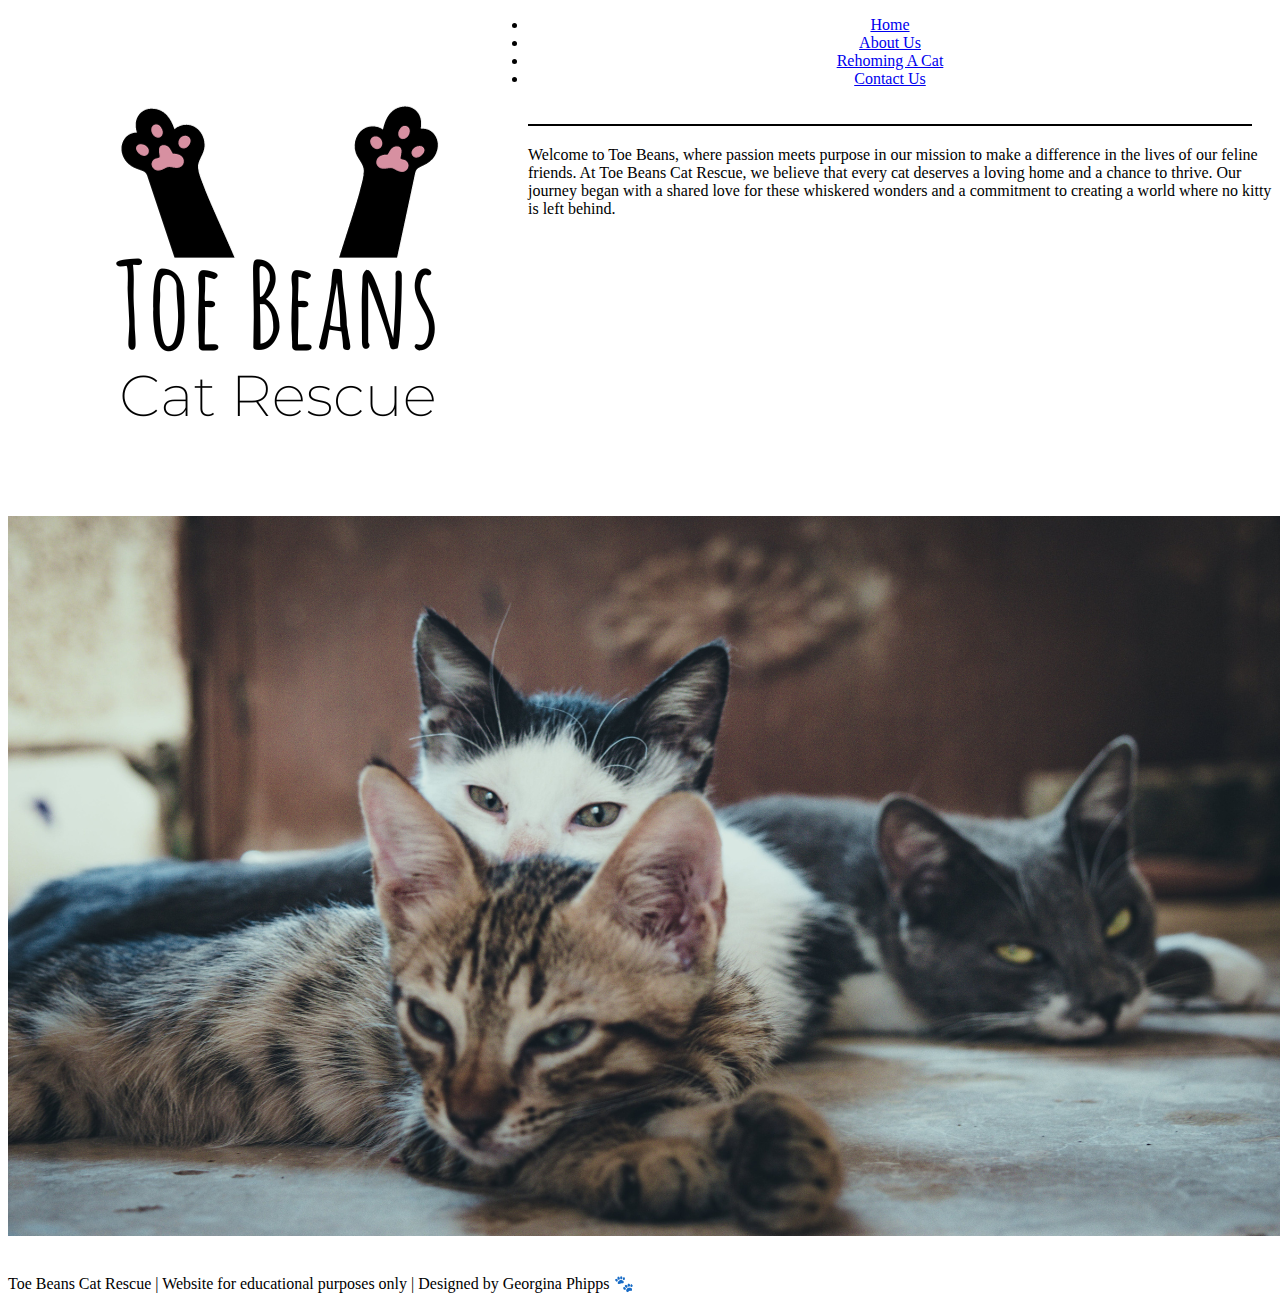
==== index.html @ 91adc71a "commit" ====
<!DOCTYPE html>
<html lang="en">
<head>
    <meta charset="UTF-8">
    <meta name="viewport" content="width=device-width, initial-scale=1.0">
    <link rel="stylesheet" href="https://fonts.googleapis.com/css?family=Amatic+Sc">
    <link rel="stylesheet" href="assets/style.css">
    <title>Toe Beans Cat Rescue</title>
</head>
<body>
    <header>
        <nav class="navigation-bar"> 
            <img class="logo" src="assets/images/logo.png" alt="logo">  
                <ul>    
                    <li><a href="index.html">Home</a></li>
                    <li><a href="about-us.html">About Us</a></li>
                    <li><a href="rehoming-a-cat.html">Rehoming A Cat</a></li>
                    <li><a href="contact-us.html">Contact Us</a></li>
                </ul>
        </nav>
    </header>

    <div class="container-fluid" id="welcome-text">
        <p>
        Welcome to Toe Beans, where passion meets purpose in our mission to make a difference in the lives of our feline friends. At Toe Beans Cat Rescue, we believe that every cat deserves a loving home and a chance to thrive. Our journey began with a shared love for these whiskered wonders and a commitment to creating a world where no kitty is left behind.
        </p>
    </div>

    <div>
        <img class="hero-image-1" src="assets/images/hero-image-1.png" alt="Three cats lying down">
    </div>
<br>
    <footer>
        <p>
            Toe Beans Cat Rescue | Website for educational purposes only | Designed by Georgina Phipps 🐾
        </p>
    </footer>
</body>
</html>
---- assets/style.css ----
nav {
    text-align: center;
    border-bottom: 2px solid black;
    margin: 0px 20px 20px 20px;
    padding-bottom: 20px;
  }

  nav > img {
    display: block;
    float: left;
  }
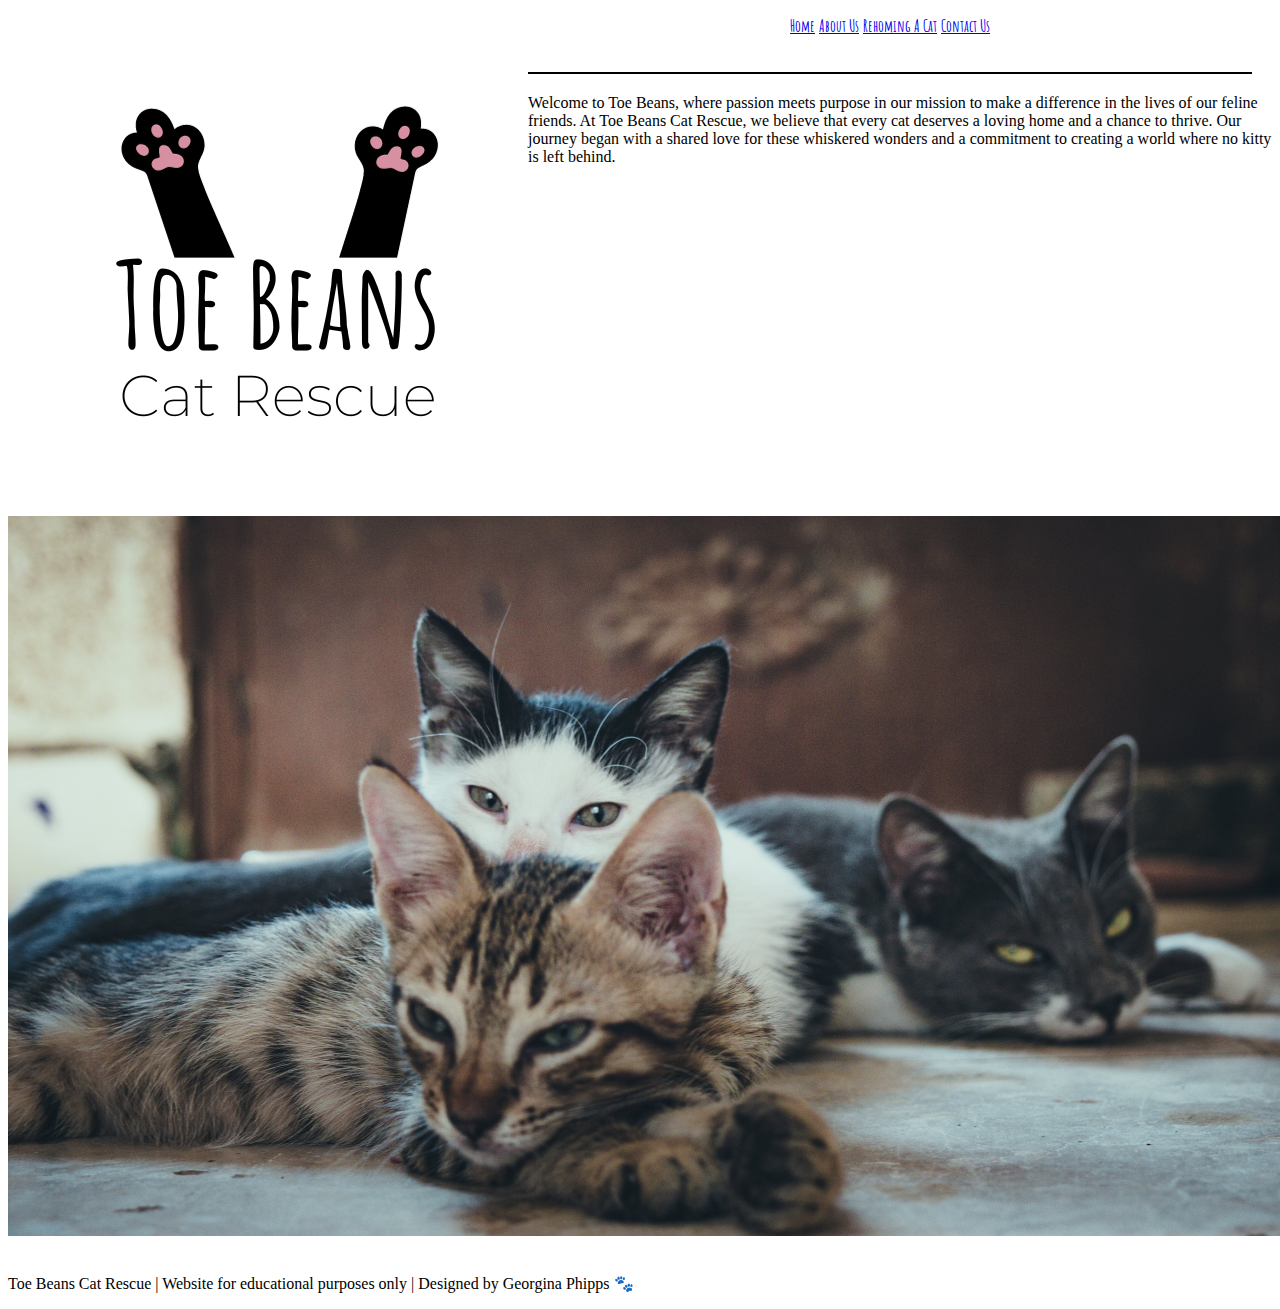
==== commit 482cde59: "commit" ====
--- a/index.html
+++ b/index.html
@@ -3,7 +3,7 @@
 <head>
     <meta charset="UTF-8">
     <meta name="viewport" content="width=device-width, initial-scale=1.0">
-    <link rel="stylesheet" href="https://fonts.googleapis.com/css?family=Amatic+Sc">
+    <link rel="stylesheet" href="https://fonts.googleapis.com/css?family=Amatic+SC">
     <link rel="stylesheet" href="assets/style.css">
     <title>Toe Beans Cat Rescue</title>
 </head>
--- a/assets/style.css
+++ b/assets/style.css
@@ -4,8 +4,18 @@
     margin: 0px 20px 20px 20px;
     padding-bottom: 20px;
   }
+ 
+  li {
+    display: inline;
+  }
+
+  a {
+    font-family: "Amatic SC", sans-serif;
+    font-weight: 700;
+  }
 
   nav > img {
     display: block;
     float: left;
+    height: auto;
   }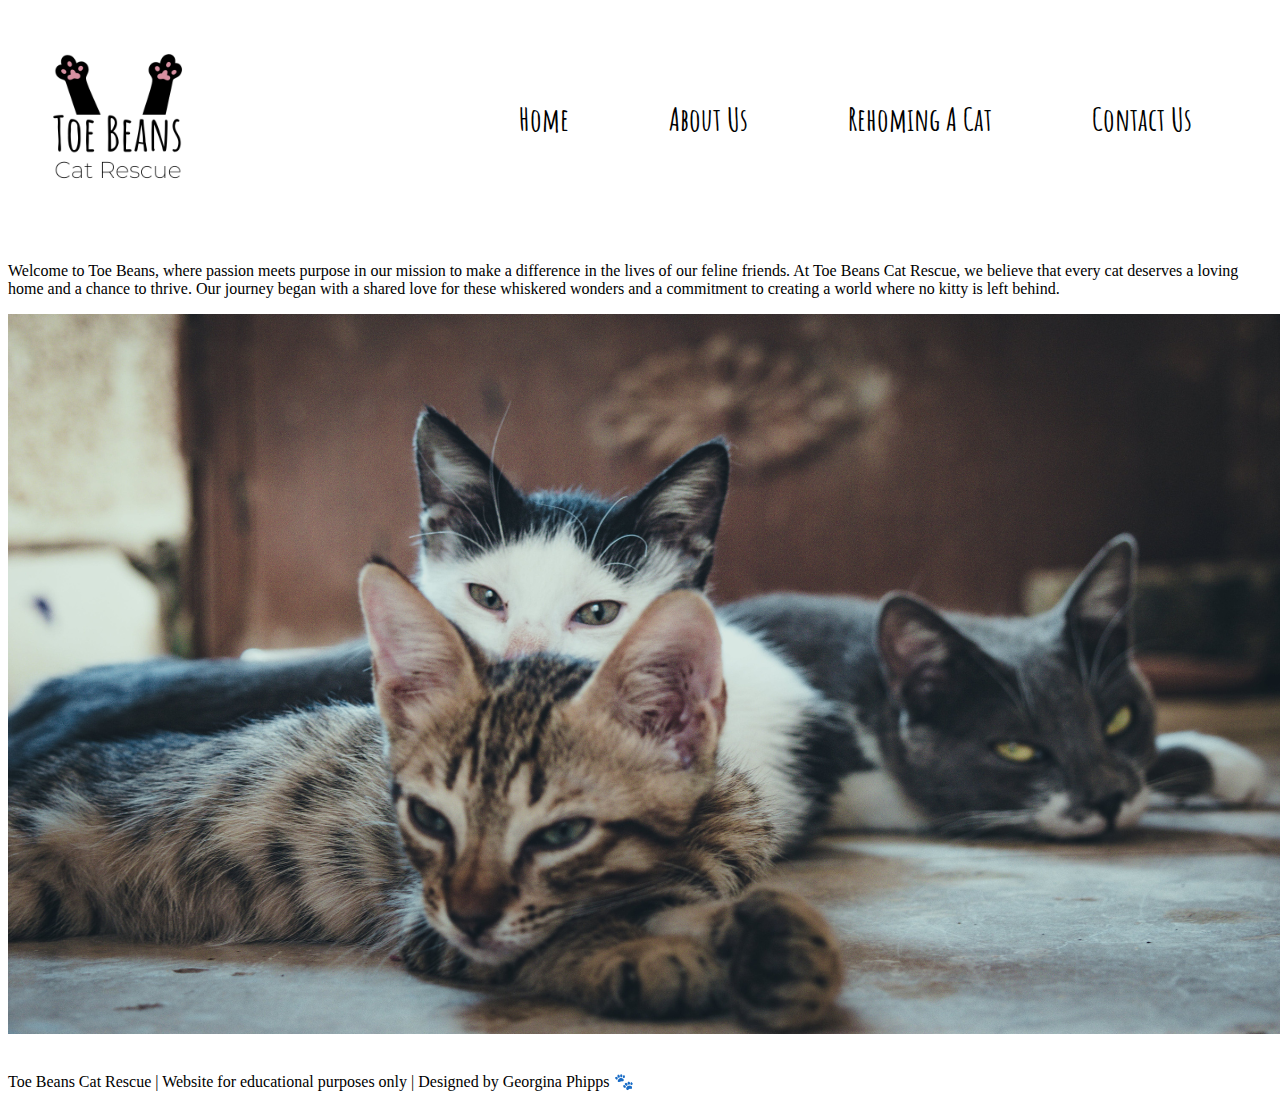
==== commit 06d0a9ef: "commit nav bar structure issues" ====
--- a/index.html
+++ b/index.html
@@ -9,8 +9,8 @@
 </head>
 <body>
     <header>
+        <img class="logo" src="assets/images/logo.png" alt="logo"> 
         <nav class="navigation-bar"> 
-            <img class="logo" src="assets/images/logo.png" alt="logo">  
                 <ul>    
                     <li><a href="index.html">Home</a></li>
                     <li><a href="about-us.html">About Us</a></li>
@@ -19,8 +19,9 @@
                 </ul>
         </nav>
     </header>
-
-    <div class="container-fluid" id="welcome-text">
+<br>
+    <main>
+    <div>
         <p>
         Welcome to Toe Beans, where passion meets purpose in our mission to make a difference in the lives of our feline friends. At Toe Beans Cat Rescue, we believe that every cat deserves a loving home and a chance to thrive. Our journey began with a shared love for these whiskered wonders and a commitment to creating a world where no kitty is left behind.
         </p>
@@ -29,6 +30,7 @@
     <div>
         <img class="hero-image-1" src="assets/images/hero-image-1.png" alt="Three cats lying down">
     </div>
+    </main>
 <br>
     <footer>
         <p>
--- a/assets/style.css
+++ b/assets/style.css
@@ -1,21 +1,49 @@
+ header {
+  display: flex;
+  justify-content: space-between;
+  align-items: center;
+  padding: 10px;
+ }
+
 nav {
-    text-align: center;
-    border-bottom: 2px solid black;
     margin: 0px 20px 20px 20px;
-    padding-bottom: 20px;
+    padding-top: 20px;
   }
  
+ul {
+    list-style-type: none;
+    margin: 0;
+    padding: 0%;
+}
+  
   li {
-    display: inline;
+    float: left;
   }
 
   a {
+    text-decoration: none;
+    padding: 50px 50px;
     font-family: "Amatic SC", sans-serif;
     font-weight: 700;
+    font-size: 24pt;
+    color: black;
   }
 
-  nav > img {
+  li a:hover:not(.active) {
+    text-decoration: underline;
+    color: #d790a1;
+  }
+
+  .logo {
     display: block;
     float: left;
-    height: auto;
+    max-height: 200px; 
+  }
+
+  div {
+    display: block;
+  }
+
+  footer {
+  
   }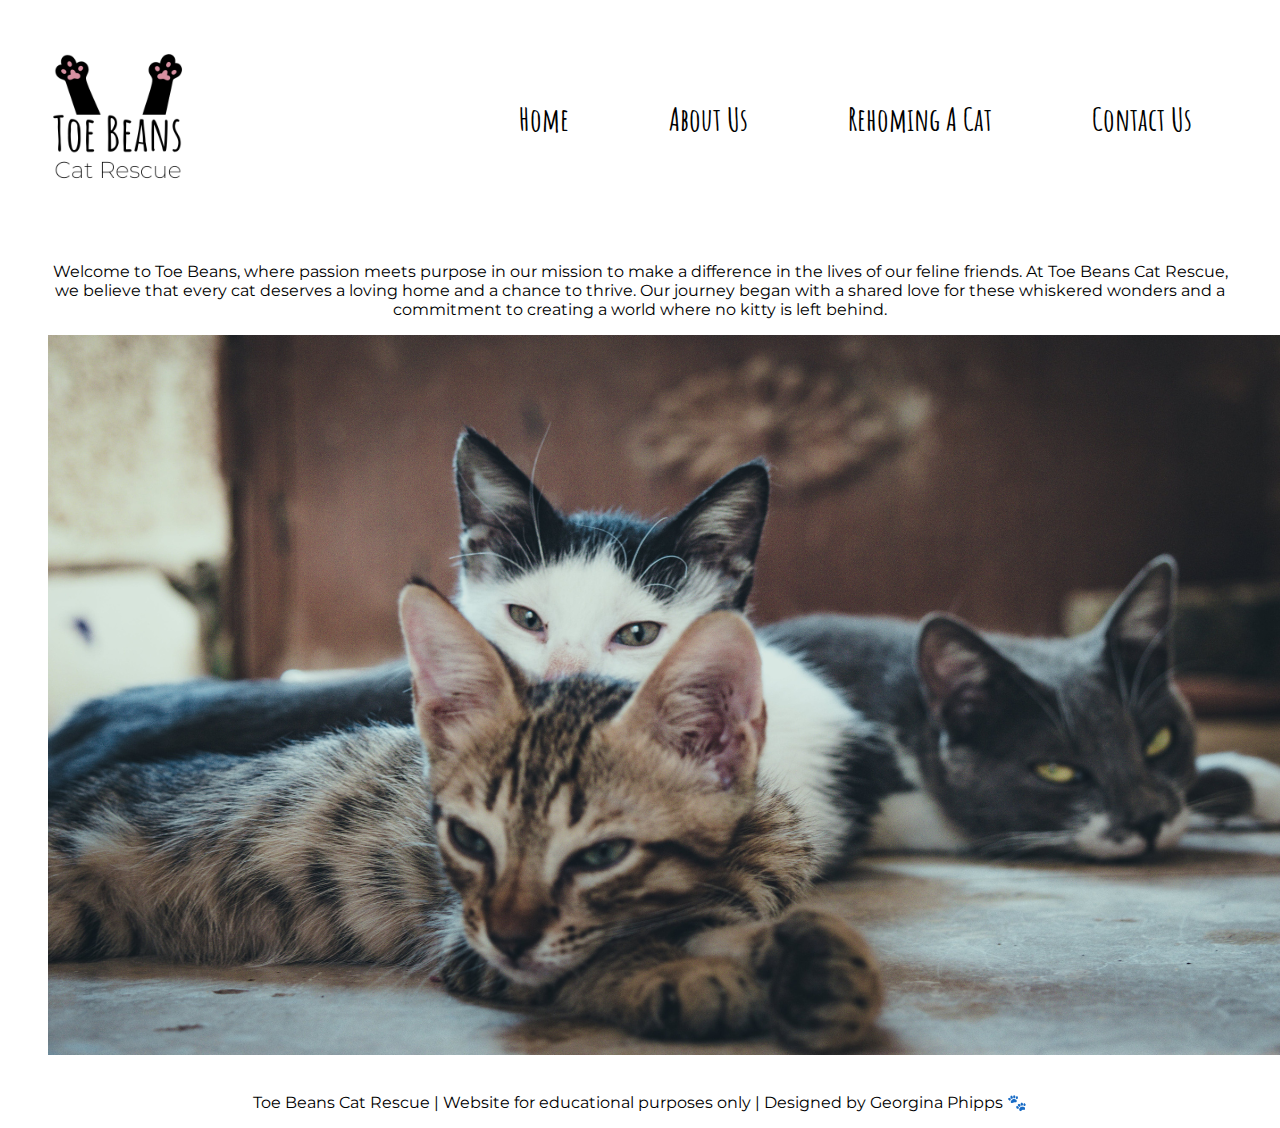
==== commit 61e7f300: "commit added 2nd font and structure tidy up" ====
--- a/index.html
+++ b/index.html
@@ -4,6 +4,7 @@
     <meta charset="UTF-8">
     <meta name="viewport" content="width=device-width, initial-scale=1.0">
     <link rel="stylesheet" href="https://fonts.googleapis.com/css?family=Amatic+SC">
+    <link href="https://fonts.googleapis.com/css2?family=Montserrat&display=swap" rel="stylesheet">
     <link rel="stylesheet" href="assets/style.css">
     <title>Toe Beans Cat Rescue</title>
 </head>
--- a/assets/style.css
+++ b/assets/style.css
@@ -42,8 +42,26 @@
 
   div {
     display: block;
+    padding: 0px 40px 0px 40px;
+    text-align: center;
   }
 
-  footer {
-  
+  h1 {
+    font-family: "Amatic SC", sans-serif;
+    font-weight: bold;
+    text-align: center;
+    font-size: 50pt;
+  }
+
+  p {
+    font-family: "Montserrat", sans-serif;
+  }
+
+  form {
+    font-family: "Montserrat", sans-serif;
+    font-weight: bold;
+  }
+
+  footer > p {
+    text-align: center;
   }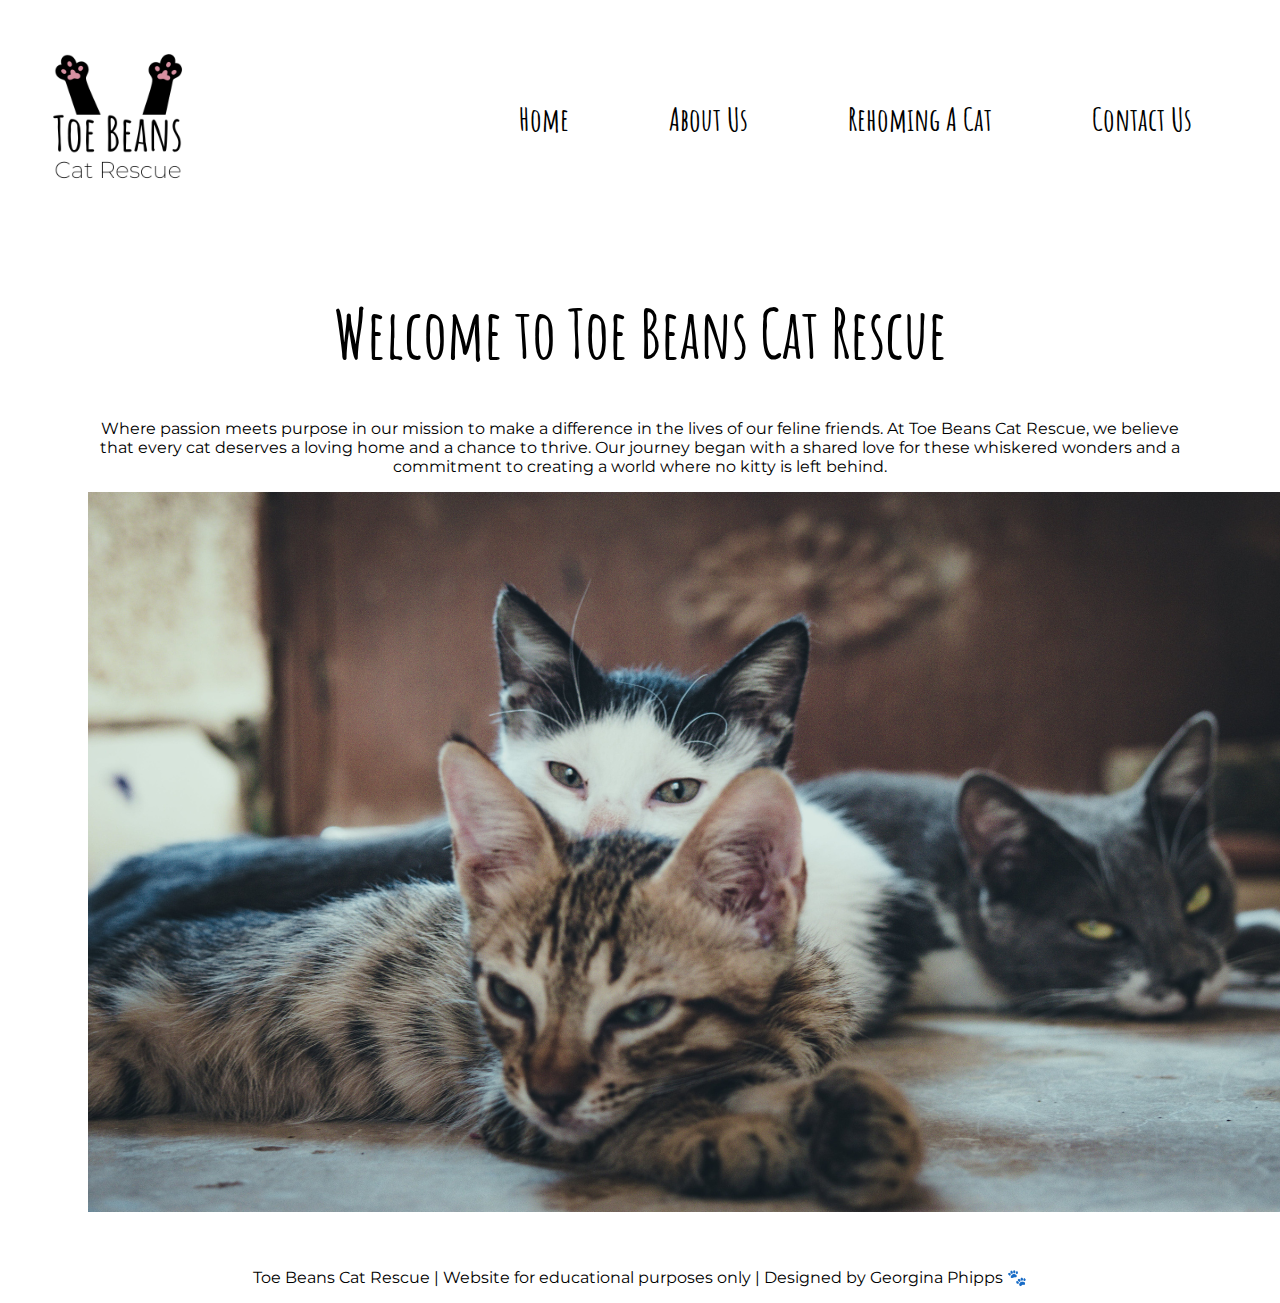
==== commit c54ea4c7: "commit layout alterations" ====
--- a/index.html
+++ b/index.html
@@ -22,15 +22,24 @@
     </header>
 <br>
     <main>
-    <div>
-        <p>
-        Welcome to Toe Beans, where passion meets purpose in our mission to make a difference in the lives of our feline friends. At Toe Beans Cat Rescue, we believe that every cat deserves a loving home and a chance to thrive. Our journey began with a shared love for these whiskered wonders and a commitment to creating a world where no kitty is left behind.
-        </p>
-    </div>
-
-    <div>
-        <img class="hero-image-1" src="assets/images/hero-image-1.png" alt="Three cats lying down">
-    </div>
+        <section class="hero">
+            <div class="container">
+                <div class="text-container">
+                <h1 class="main-header">Welcome to Toe Beans Cat Rescue</h1>
+                <p class="main-header-content">Where passion meets purpose in our mission to make a difference in the lives of our feline friends. At Toe Beans Cat Rescue, we believe that every cat deserves a loving home and a chance to thrive. Our journey began with a shared love for these whiskered wonders and a commitment to creating a world where no kitty is left behind.
+                </p>
+                </div>    
+                <div class="img-container">
+                <img class="hero-image-1" src="assets/images/hero-image-1.png" alt="Three cats lying down">
+                </div>   
+            </div>        
+        </section>
+        <br>
+        <section class="three-icons">
+            <div></div>
+            <div></div>
+            <div></div>
+        </section>
     </main>
 <br>
     <footer>
--- a/assets/style.css
+++ b/assets/style.css
@@ -46,6 +46,10 @@
     text-align: center;
   }
 
+  h1 .main-header {
+    font-size: 100pt;
+  }
+
   h1 {
     font-family: "Amatic SC", sans-serif;
     font-weight: bold;
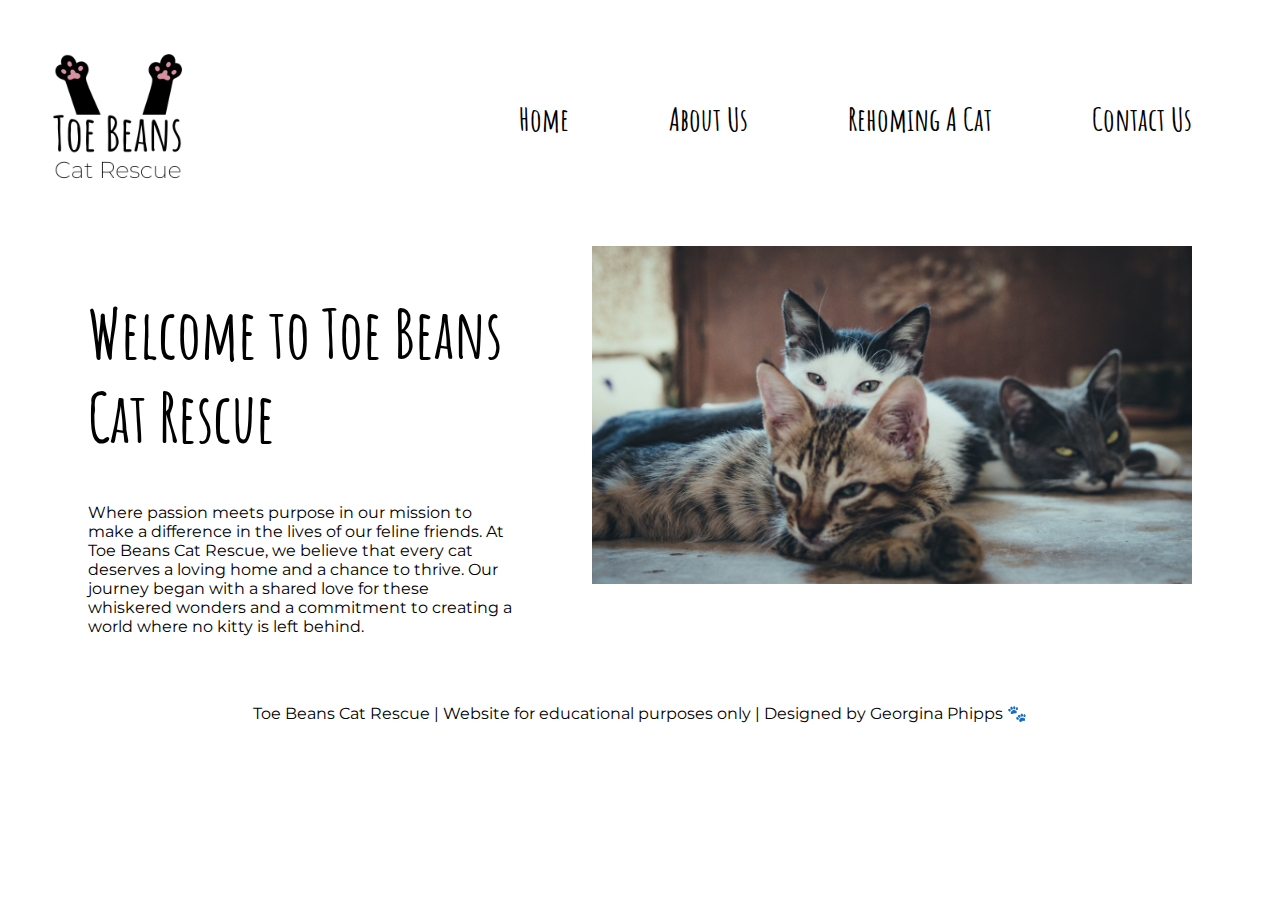
==== commit eb91ae30: "commit apply css to form" ====
--- a/index.html
+++ b/index.html
@@ -35,11 +35,6 @@
             </div>        
         </section>
         <br>
-        <section class="three-icons">
-            <div></div>
-            <div></div>
-            <div></div>
-        </section>
     </main>
 <br>
     <footer>
--- a/assets/style.css
+++ b/assets/style.css
@@ -46,10 +46,6 @@
     text-align: center;
   }
 
-  h1 .main-header {
-    font-size: 100pt;
-  }
-
   h1 {
     font-family: "Amatic SC", sans-serif;
     font-weight: bold;
@@ -57,9 +53,82 @@
     font-size: 50pt;
   }
 
+  h1.main-header {
+    text-align: left;
+  }
+
   p {
     font-family: "Montserrat", sans-serif;
   }
+
+  p.main-header-content {
+    text-align: left;
+  }
+
+  .container {
+    display: flex;
+  }
+
+  .text-container {
+    flex: 1;
+  }
+
+  .img-container {
+    flex: 1;
+  }
+
+  .hero-image-1 {
+    width: 600px;
+  }
+
+  h2 {
+    font-family: "AMATIC SC", sans-serif;
+    font-size: 30pt;
+    font-weight: bold;
+  }
+
+  .form-container {
+      max-width: 600px;
+      margin: 0 auto;
+      background-color: #fff;
+      box-shadow: 0 0 10px rgba(0,0,0,0.1);
+    }
+
+    label {
+      display: inline-block;
+      margin-bottom: 10px;
+    }
+
+    input[type="text"],
+    textarea {
+      width: 100%;
+      padding: 10px;
+      border: 1px solid #ccc;
+      border-radius: 4px;
+      resize: vertical;
+    }
+
+    input[type="number"],
+    textarea {
+      width: 100%;
+      padding: 10px;
+      border: 1px solid #ccc;
+      border-radius: 4px;
+      resize: vertical;
+    }
+
+    input[type="submit"] {
+      background-color: #d790a1;
+      color: #fff;
+      padding: 10px 20px;
+      border: none;
+      border-radius: 4px;
+      cursor: pointer;
+    }
+
+    input[type="submit"]:hover {
+      background-color: #d790a1;
+    }
 
   form {
     font-family: "Montserrat", sans-serif;
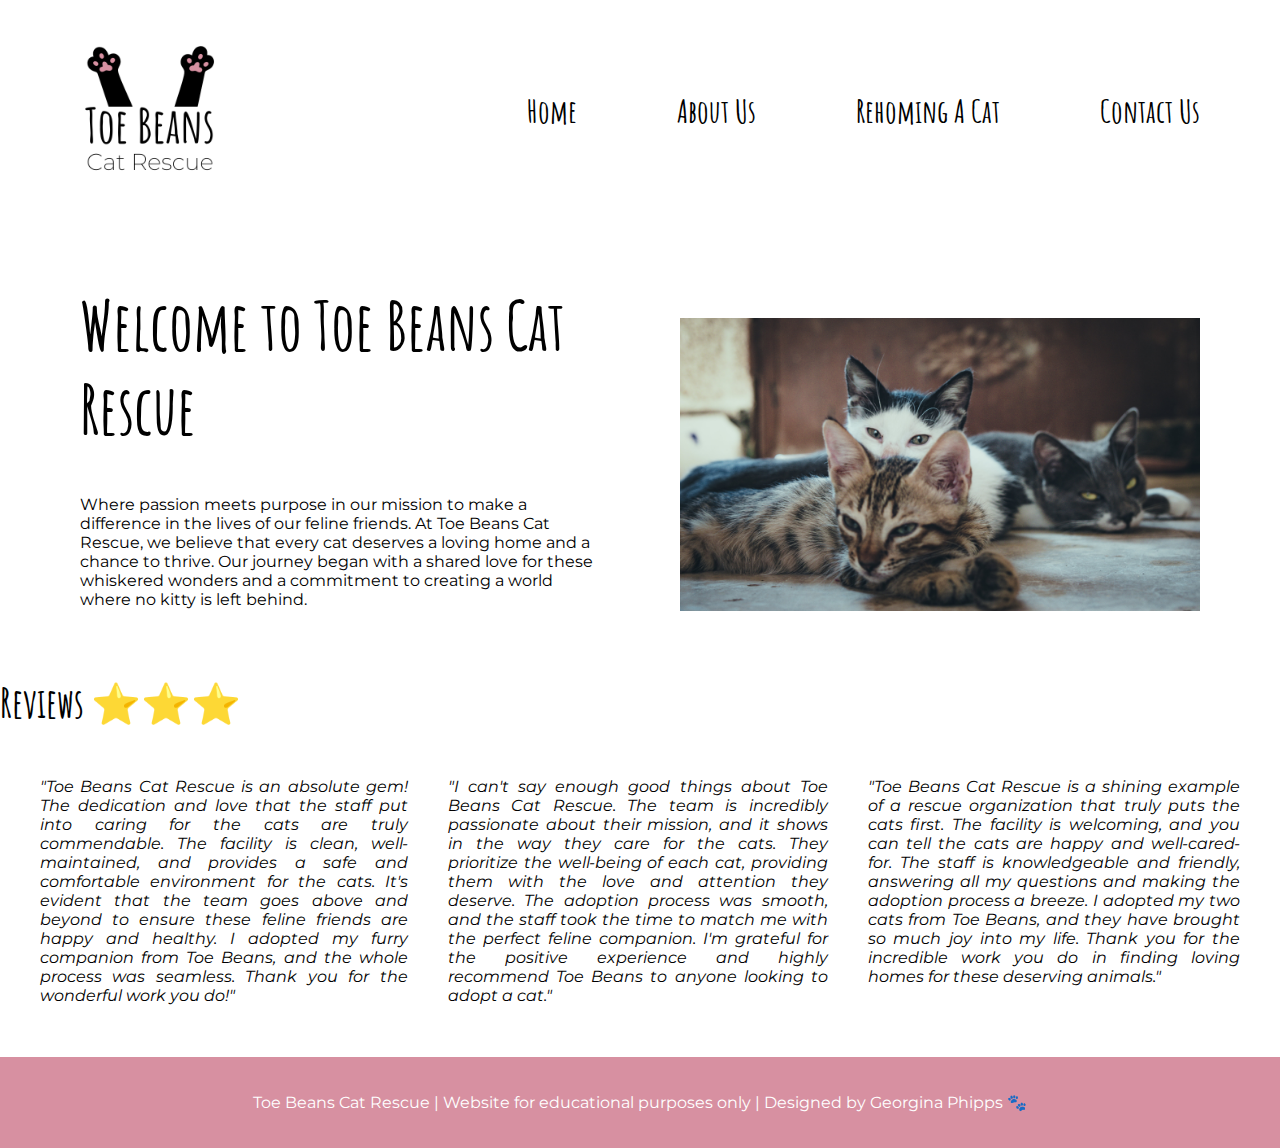
==== commit f749c8d4: "commit added review section" ====
--- a/index.html
+++ b/index.html
@@ -34,7 +34,22 @@
                 </div>   
             </div>        
         </section>
-        <br>
+<br>        
+        <section class="review-header">
+            <h2>Reviews ⭐⭐⭐</h2>
+        </section>
+        <article class="reviews">
+            <section class="review1">
+                <p>"Toe Beans Cat Rescue is an absolute gem! The dedication and love that the staff put into caring for the cats are truly commendable. The facility is clean, well-maintained, and provides a safe and comfortable environment for the cats. It's evident that the team goes above and beyond to ensure these feline friends are happy and healthy. I adopted my furry companion from Toe Beans, and the whole process was seamless. Thank you for the wonderful work you do!"</p>
+            </section>
+            <section class="review2">
+                <p>"I can't say enough good things about Toe Beans Cat Rescue. The team is incredibly passionate about their mission, and it shows in the way they care for the cats. They prioritize the well-being of each cat, providing them with the love and attention they deserve. The adoption process was smooth, and the staff took the time to match me with the perfect feline companion. I'm grateful for the positive experience and highly recommend Toe Beans to anyone looking to adopt a cat."</p>
+            </section>
+            <section class="review3">
+                <p>"Toe Beans Cat Rescue is a shining example of a rescue organization that truly puts the cats first. The facility is welcoming, and you can tell the cats are happy and well-cared-for. The staff is knowledgeable and friendly, answering all my questions and making the adoption process a breeze. I adopted my two cats from Toe Beans, and they have brought so much joy into my life. Thank you for the incredible work you do in finding loving homes for these deserving animals."</p>
+            </section>
+        </article>
+<br>
     </main>
 <br>
     <footer>
--- a/assets/style.css
+++ b/assets/style.css
@@ -1,3 +1,4 @@
+ /*header section*/
  header {
   display: flex;
   justify-content: space-between;
@@ -37,9 +38,10 @@
   .logo {
     display: block;
     float: left;
-    max-height: 200px; 
-  }
-
+    max-height: 200px;
+    padding-left: 40px; 
+  }
+ /*main section*/
   div {
     display: block;
     padding: 0px 40px 0px 40px;
@@ -75,10 +77,45 @@
 
   .img-container {
     flex: 1;
+    padding-top: 80px;
   }
 
   .hero-image-1 {
-    width: 600px;
+    width: 100%;
+    height: auto;
+  }
+
+  article.reviews {
+    display: flex;
+    padding: 0px 20px;
+  }
+
+  section.review1 {
+    padding: 0px 20px;
+    text-align: justify;
+    font-style: italic;
+  }
+
+  section.review2 {
+    padding: 0px 20px;
+    text-align: justify;
+    font-style: italic;
+  }
+
+  section.review3 {
+    padding: 0px 20px;
+    text-align: justify;
+    font-style: italic;
+  }
+  
+ /*about us and rehoming pages*/
+  .hero-image-2 {
+    width: 100%;
+    height: auto;
+  }
+  .hero-image-3 {
+    width: 100%;
+    height: auto;
   }
 
   h2 {
@@ -86,7 +123,7 @@
     font-size: 30pt;
     font-weight: bold;
   }
-
+ /*form on contact page*/
   .form-container {
       max-width: 600px;
       margin: 0 auto;
@@ -134,7 +171,37 @@
     font-family: "Montserrat", sans-serif;
     font-weight: bold;
   }
-
-  footer > p {
+ /*footer section*/
+  footer {
     text-align: center;
-  }+    background-color: #d790a1;
+    color: #fff;
+    padding: 20px;
+  }
+  
+  /*styles for desktop devices */
+@media only screen and (min-width: 992px) {
+  body {
+    font-size: 16px;
+    width: 100%;
+    margin: auto;
+  }
+}
+
+  /*styles for tablet devices*/
+@media only screen and (min-width: 768px) and (max-width: 991px) {
+  body {
+    font-size: 14px;
+    width: 90%;
+    margin: auto;
+  }
+}
+
+  /*styles for mobile devices*/
+@media only screen and (max-width: 767px) {
+  body {
+    font-size: 12px;
+    width: 100%;
+    margin: 0;
+  }
+}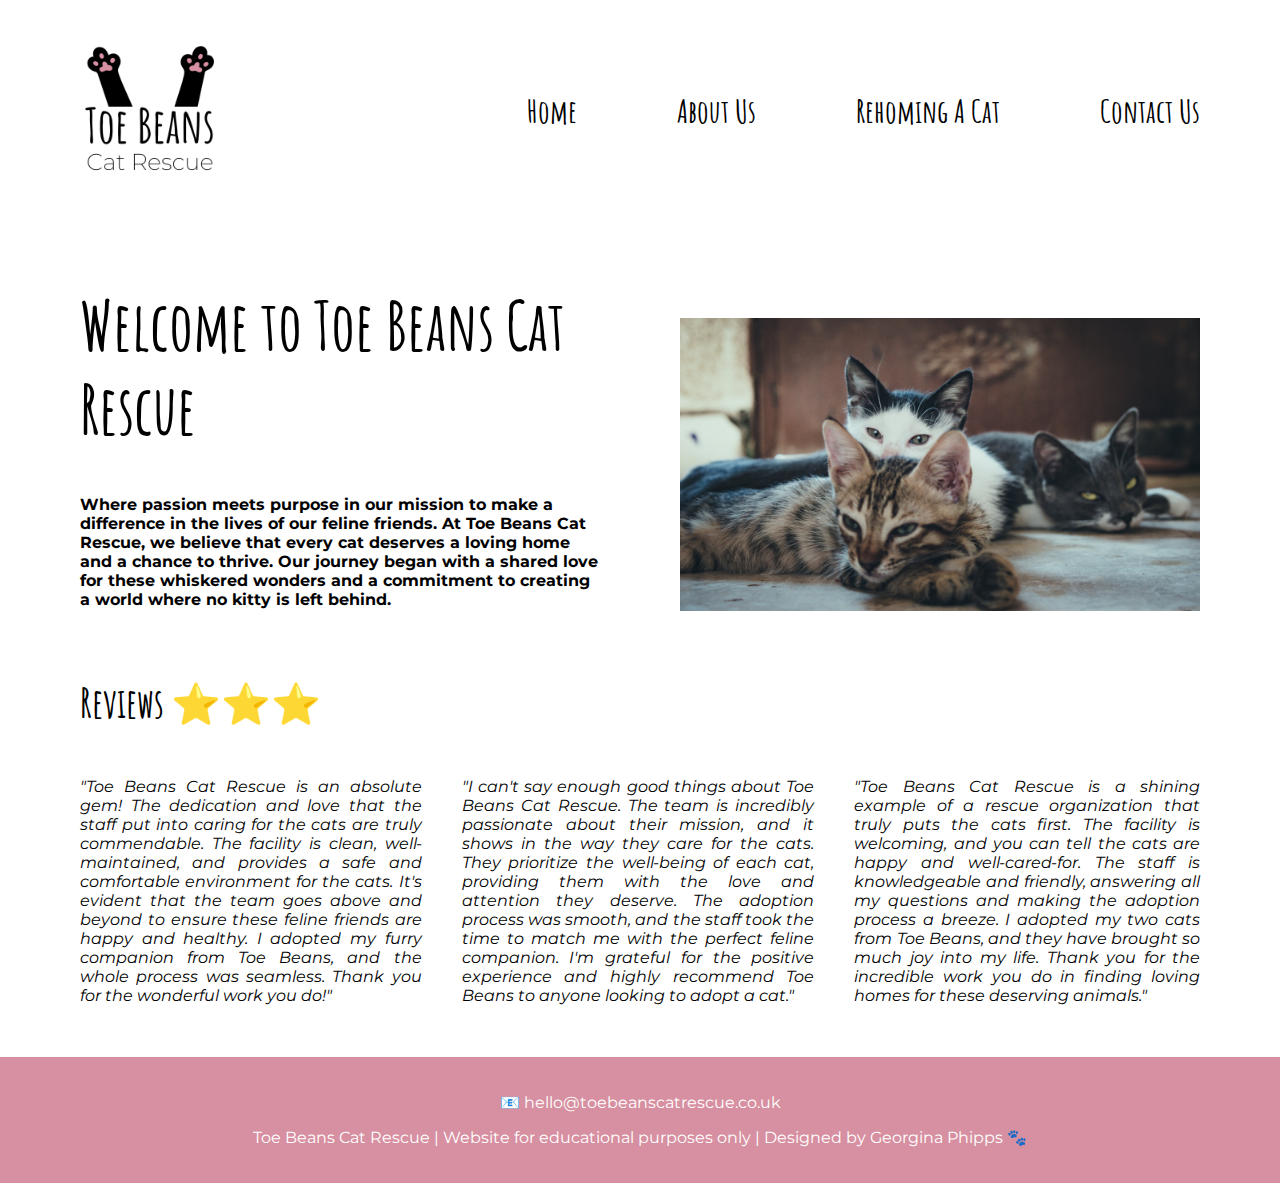
==== commit 1c904903: "commit added contact us button" ====
--- a/index.html
+++ b/index.html
@@ -53,9 +53,8 @@
     </main>
 <br>
     <footer>
-        <p>
-            Toe Beans Cat Rescue | Website for educational purposes only | Designed by Georgina Phipps 🐾
-        </p>
+        <p>📧 hello@toebeanscatrescue.co.uk</p>
+        <p>Toe Beans Cat Rescue | Website for educational purposes only | Designed by Georgina Phipps 🐾</p>
     </footer>
 </body>
 </html>--- a/assets/style.css
+++ b/assets/style.css
@@ -15,7 +15,7 @@
     list-style-type: none;
     margin: 0;
     padding: 0%;
-}
+  }
   
   li {
     float: left;
@@ -65,6 +65,7 @@
 
   p.main-header-content {
     text-align: left;
+    font-weight: bold;
   }
 
   .container {
@@ -85,9 +86,12 @@
     height: auto;
   }
 
+  section.review-header {
+    padding: 0px 80px;
+  }
   article.reviews {
     display: flex;
-    padding: 0px 20px;
+    padding: 0px 60px;
   }
 
   section.review1 {
@@ -108,13 +112,13 @@
     font-style: italic;
   }
   
- /*about us and rehoming pages*/
+ /*rehoming and about us pages*/
   .hero-image-2 {
-    width: 100%;
+    width:75%;
     height: auto;
   }
   .hero-image-3 {
-    width: 100%;
+    width: 75%;
     height: auto;
   }
 
@@ -123,6 +127,21 @@
     font-size: 30pt;
     font-weight: bold;
   }
+
+  button {
+    background-color: #d790a1;
+    border: none;
+    border-radius: 20px;
+    color: white;
+    padding: 15px 32px;
+    text-align: center;
+    text-decoration: none;
+    font-size: 16px;
+    font-weight: bold;
+    margin: 4px 2px;
+    cursor: pointer;
+  }
+
  /*form on contact page*/
   .form-container {
       max-width: 600px;
